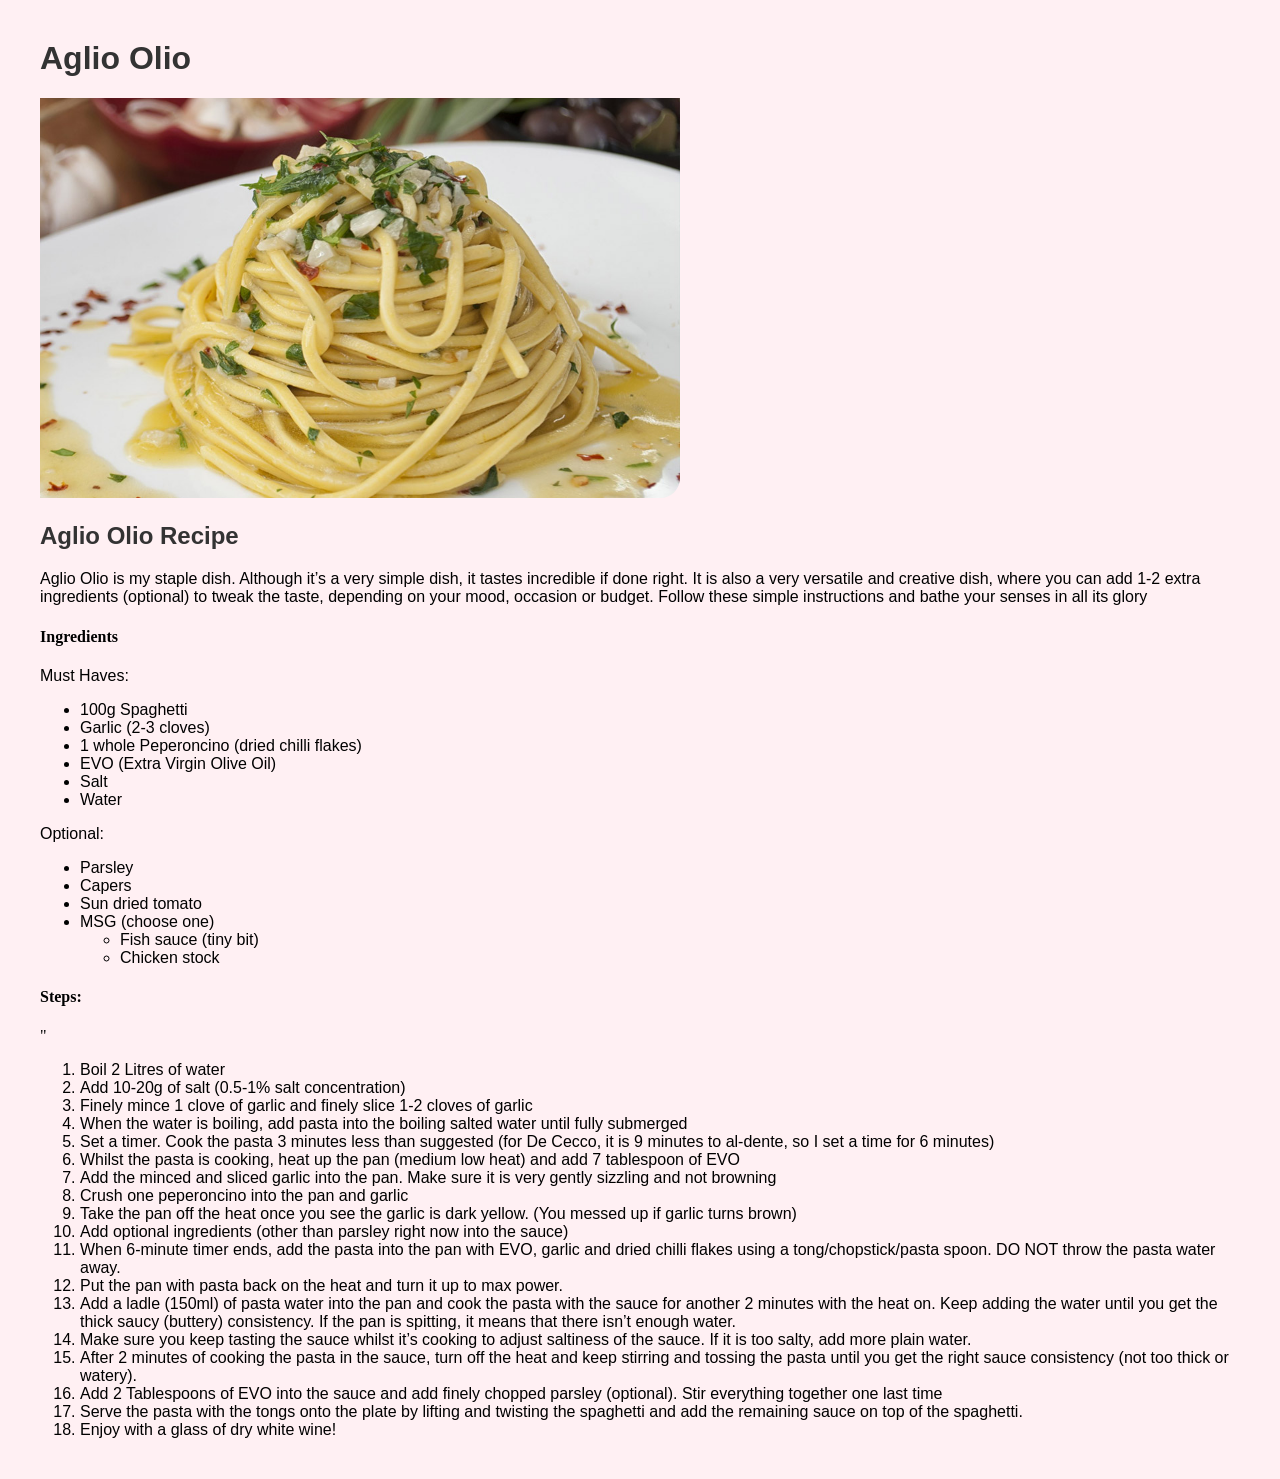
==== recipes/aglioolio.html @ eb93831b "Create aglioolio.html" ====
<!DOCTYPE html>
<html lang="en">
<head>
    <meta charset="UTF-8">
    <meta http-equiv="X-UA-Compatible" content="IE=edge">
    <meta name="viewport" content="width=device-width, initial-scale=1.0">
    <link rel="stylesheet" href="../css/style.css">
    <title> Aglio Olio </title>
</head>

<body>
    <h1>Aglio Olio</h1>
    <img src="../img/agliooliopeperoncino.jpg" alt="agliooliopeperoncino">
    <h2>Aglio Olio Recipe</h2>
    <p> Aglio Olio is my staple dish. Although it’s a very simple dish, it tastes incredible if done right. 
      It is also a very versatile and creative dish, where you can add 1-2 extra ingredients (optional) to tweak the taste, depending on your mood, occasion or budget.
      Follow these simple instructions and bathe your senses in all its glory </p>
    <h4>Ingredients</h4>
    <p>Must Haves:</p>
    <ul>
      <li> 100g Spaghetti </li>
      <li> Garlic (2-3 cloves) </li>
      <li> 1 whole Peperoncino (dried chilli flakes) </li>
      <li> EVO (Extra Virgin Olive Oil) </li>
      <li> Salt </li>
      <li> Water </li>      
    </ul>
    <p>Optional:</p>
    <ul>
      <li> Parsley </li>
      <li> Capers </li>
      <li> Sun dried tomato </li>
      <li> MSG (choose one) 
        <ul> 
        <li> Fish sauce (tiny bit) </li>
        <li> Chicken stock </li>
        </ul>
      </li>
    </ul>
    <h4 class = "steps">Steps:</h4>"
    <ol class="numbered-list">
    <li>Boil 2 Litres of water</li>
    <li>Add 10-20g of salt (0.5-1% salt concentration)</li>
    <li>Finely mince 1 clove of garlic and finely slice 1-2 cloves of garlic</li>
    <li>When the water is boiling, add pasta into the boiling salted water until fully submerged</li>
    <li>Set a timer. Cook the pasta 3 minutes less than suggested (for De Cecco, it is 9 minutes to al-dente, so I set a time for 6 minutes)</li>
    <li>Whilst the pasta is cooking, heat up the pan (medium low heat) and add 7 tablespoon of EVO</li>
    <li>Add the minced and sliced garlic into the pan. Make sure it is very gently sizzling and not browning</li>
    <li>Crush one peperoncino into the pan and garlic</li>
    <li>Take the pan off the heat once you see the garlic is dark yellow. (You messed up if garlic turns brown)</li>
    <li>Add optional ingredients (other than parsley right now into the sauce)</li>
    <li>When 6-minute timer ends, add the pasta into the pan with EVO, garlic and dried chilli flakes using a tong/chopstick/pasta spoon. DO NOT throw the pasta water away.</li>
    <li>Put the pan with pasta back on the heat and turn it up to max power.</li>
    <li>Add a ladle (150ml) of pasta water into the pan and cook the pasta with the sauce for another 2 minutes with the heat on. Keep adding the water until you get the thick saucy (buttery) consistency. If the pan is spitting, it means that there isn’t enough water.</li>
    <li>Make sure you keep tasting the sauce whilst it’s cooking to adjust saltiness of the sauce. If it is too salty, add more plain water.</li>
    <li>After 2 minutes of cooking the pasta in the sauce, turn off the heat and keep stirring and tossing the pasta until you get the right sauce consistency (not too thick or watery).</li>
    <li>Add 2 Tablespoons of EVO into the sauce and add finely chopped parsley (optional). Stir everything together one last time</li>
    <li>Serve the pasta with the tongs onto the plate by lifting and twisting the spaghetti and add the remaining sauce on top of the spaghetti.</li>
    <li>Enjoy with a glass of dry white wine!</li>
    </ol>
</body>
---- css/style.css ----
/* General page background */
body {
background-color: #fff0f3; /* Light rose / misty pink */
margin: 40px; /* Optional: adds space around your content */
}

/* Headings: Arial, Bold, Dark Grey */
h1, h2, h3 {
font-family: Arial, sans-serif;
font-weight: bold;
color: #333333; /* Dark grey */
}

/* Body Text: Arial, Normal, Black */
p, span, li, div {
font-family: Arial, sans-serif;
font-weight: normal;
color: #000000; /* Pure black */
}

/* Image styling */
img {
width: 640px;
height: 400px;
object-fit: cover; /* Prevents stretching if the original ratio is different */

/* steps*/
.steps{
font-weight: bold;
}
    
```
/* Box shadow: 4px offset-x, 4px offset-y, 8px blur */
box-shadow: 4px 4px 8px #555555;

/* Rounded edges specifically for bottom-right */
border-bottom-right-radius: 20px;

```

}

Just a note (for resizing based on screen or device):

/* This code only runs on screens smaller than 640px (like mobile phones) */
@media screen and (max-width: 640px) {
img {
width: 100%;    /* Image fills the phone screen width */
height: auto;   /* Height adjusts automatically to prevent squishing */
border-bottom-right-radius: 15px; /* Slightly smaller radius for smaller screens */
}

```
body {
    margin: 20px;   /* Reduces padding on the sides for more text room */
}

```
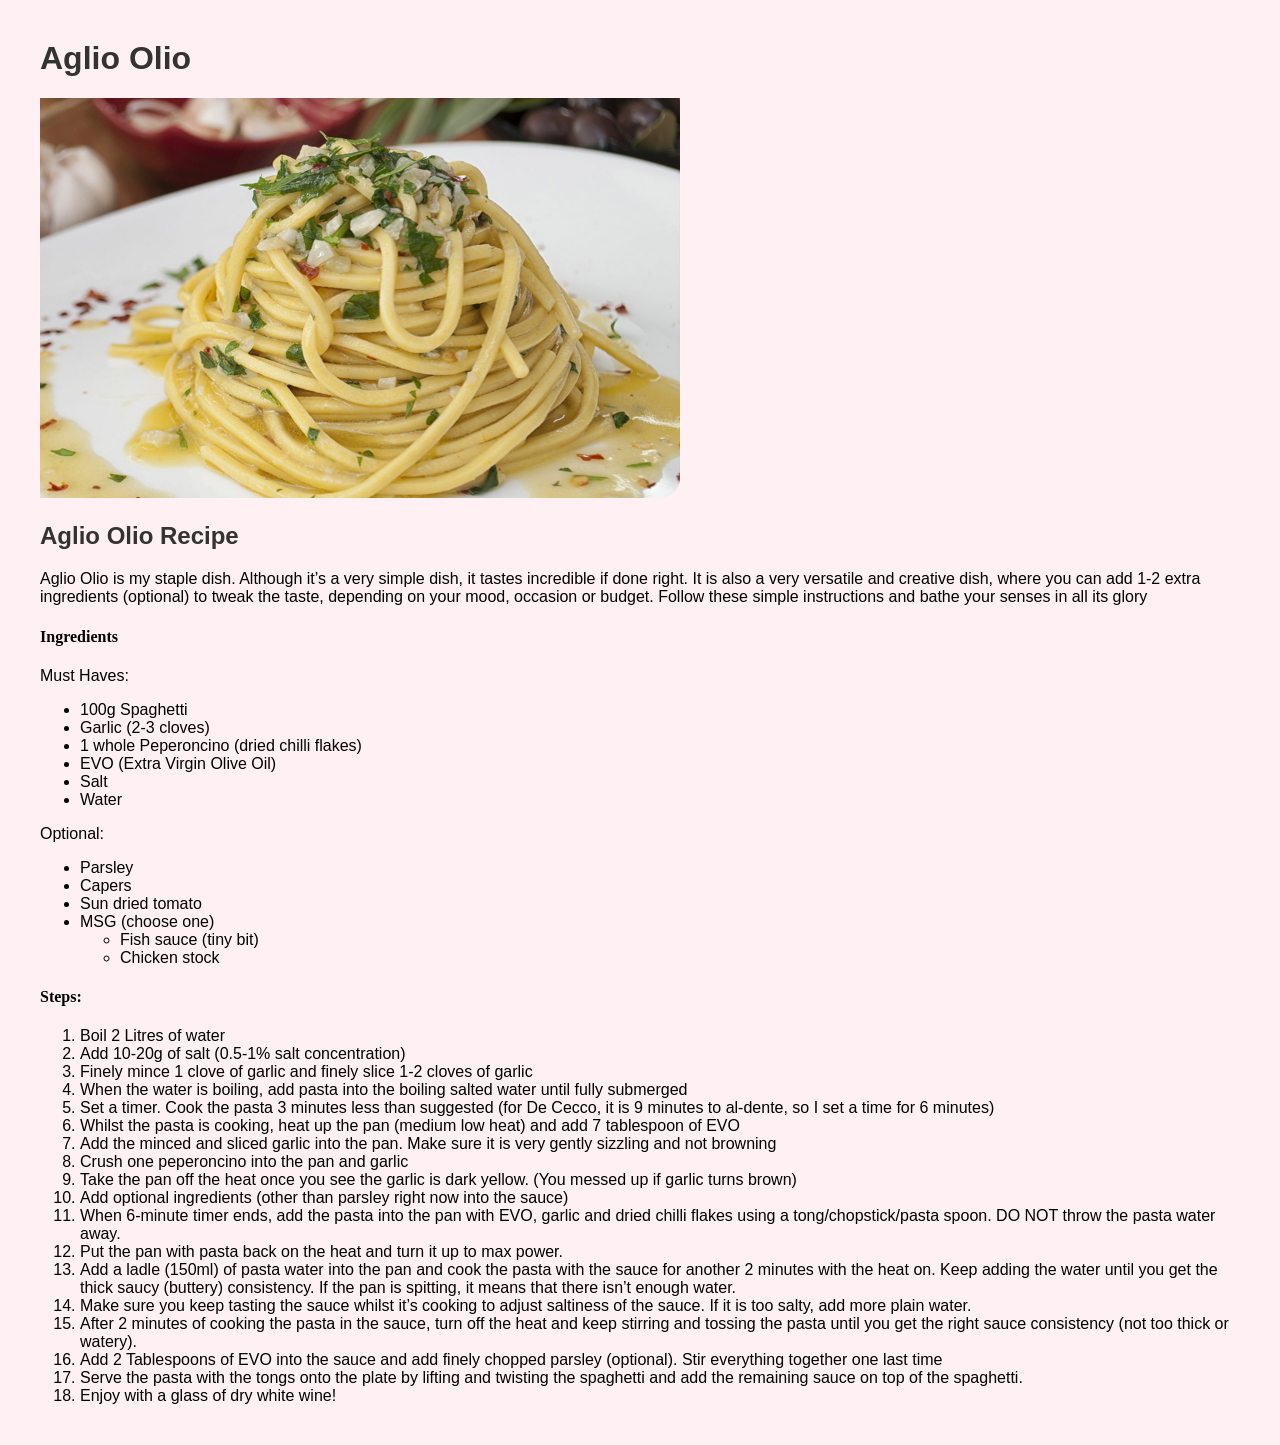
==== commit 30d3097d: "Update aglioolio.html" ====
--- a/recipes/aglioolio.html
+++ b/recipes/aglioolio.html
@@ -37,7 +37,7 @@
         </ul>
       </li>
     </ul>
-    <h4 class = "steps">Steps:</h4>"
+    <h4 class = "steps">Steps:</h4>
     <ol class="numbered-list">
     <li>Boil 2 Litres of water</li>
     <li>Add 10-20g of salt (0.5-1% salt concentration)</li>
